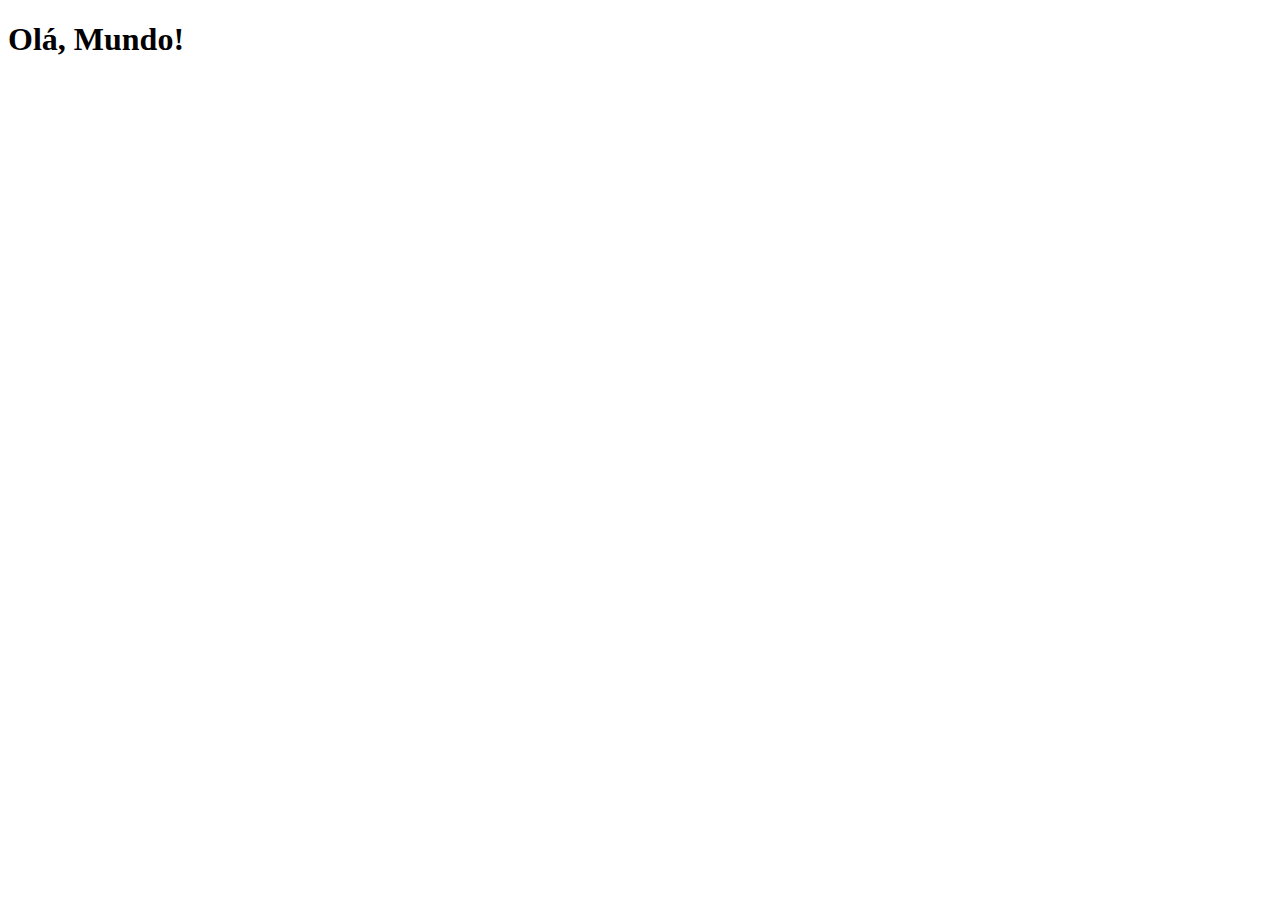
==== index.html @ 1206acc2 "first commit" ====
<!DOCTYPE html>
<html lang="pt-br">
<head>
    <meta charset="UTF-8">
    <meta http-equiv="X-UA-Compatible" content="IE=edge">
    <meta name="viewport" content="width=device-width, initial-scale=1.0">
    <title>Projeto Redes Sociais</title>
</head>
<body>
    <h1>Olá, Mundo!</h1>
</body>
</html>
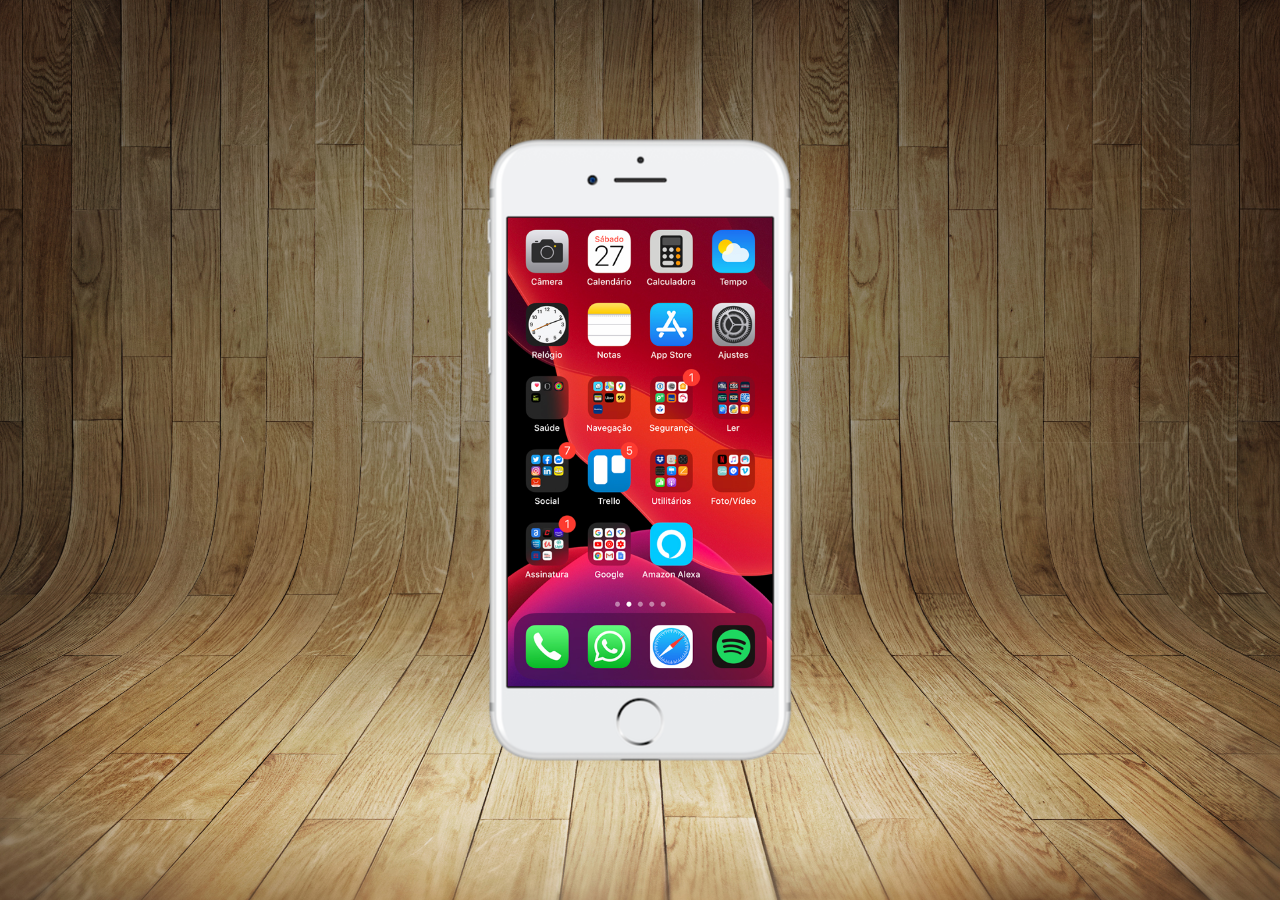
==== commit 1f7ee3f1: "created home screen" ====
--- a/index.html
+++ b/index.html
@@ -5,8 +5,15 @@
     <meta http-equiv="X-UA-Compatible" content="IE=edge">
     <meta name="viewport" content="width=device-width, initial-scale=1.0">
     <title>Projeto Redes Sociais</title>
+
+    <link rel="stylesheet" href="estilo/style.css">
 </head>
 <body>
-    <h1>Olá, Mundo!</h1>
+    <div id="smartphone-parent">
+        <div id="smartphone-child">
+            
+            <iframe src="home.html" name="tela" id="tela" frameborder="0"></iframe>    
+        </div>
+    </div>
 </body>
 </html>--- a/estilo/style.css
+++ b/estilo/style.css
@@ -0,0 +1,38 @@
+@charset "UTF-8";
+
+*{
+    margin: 0px;
+    padding: 0px;
+    font-family: Arial, Helvetica, sans-serif;
+}
+html, body {
+    height: 100vh;
+    width: 100vw;
+}
+
+body {
+    background: black url('../imagens/fundo-madeira.jpg') center top no-repeat fixed;
+    background-size: cover;
+}
+#smartphone-parent {
+    position: relative;
+    height: 100vh;
+    width: 100vw;
+} 
+ #smartphone-child {
+    position: absolute;
+    width: 311px;
+    height: 627px;
+    background: url('../imagens/frame-iphone.png') ;
+    top: 50%;
+    left: 50%;
+    transform: translate(-50%, -50%)
+}
+
+iframe#tela {
+    position: relative;
+    top: 81px;
+    left: 23px;
+    width: 265px;
+    height: 469px;
+}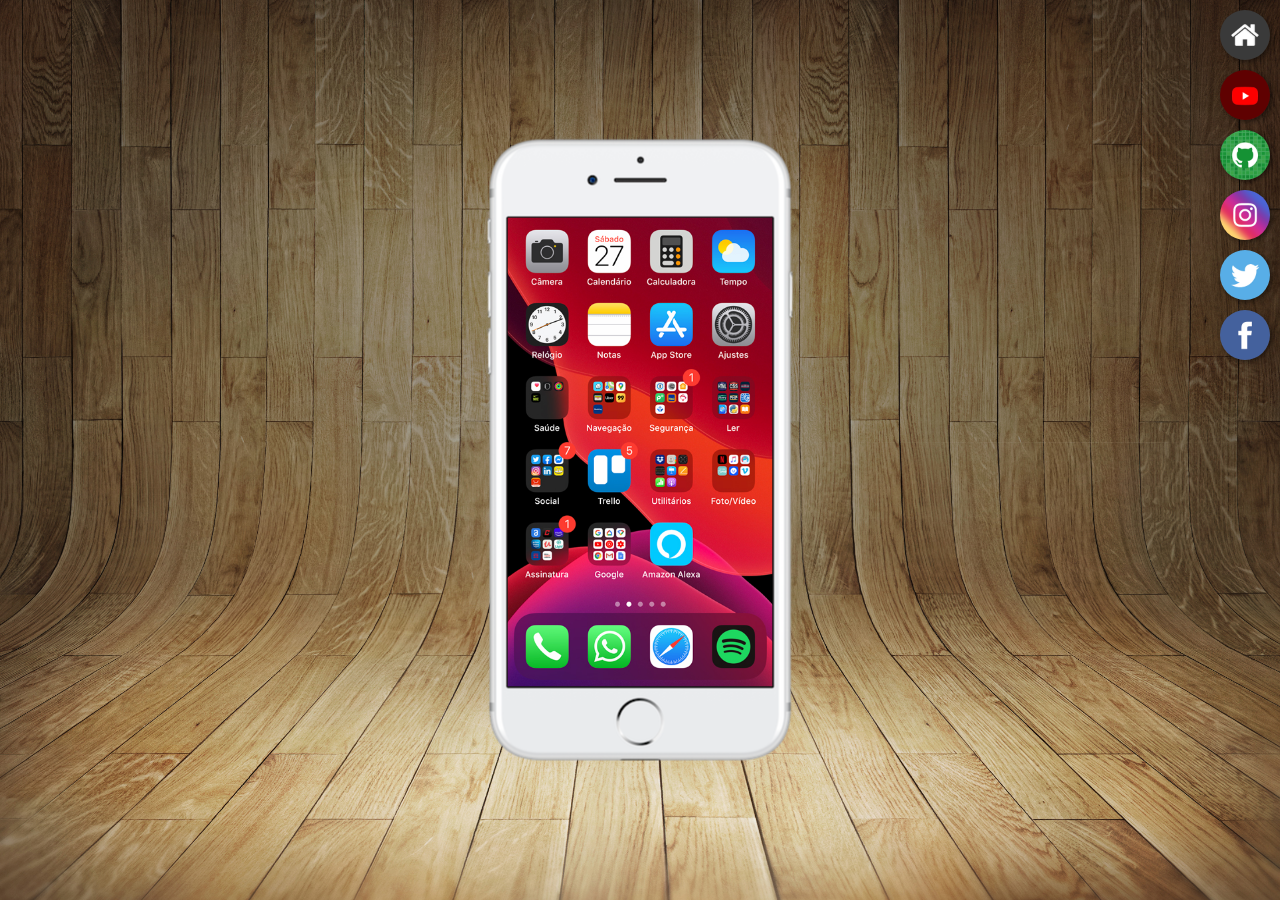
==== commit a77678de: "created buttons on right side page" ====
--- a/index.html
+++ b/index.html
@@ -9,11 +9,30 @@
     <link rel="stylesheet" href="estilo/style.css">
 </head>
 <body>
-    <div id="smartphone-parent">
+    <main>
         <div id="smartphone-child">
-            
             <iframe src="home.html" name="tela" id="tela" frameborder="0"></iframe>    
         </div>
-    </div>
+        <section id="redes-sociais">
+            <a href="#" target="tela">
+                <img src="imagens/logo-home.jpg" alt="Home">
+            </a>
+            <a href="#" target="tela">
+                <img src="imagens/logo-youtube.jpg" alt="YouTube">
+            </a>
+            <a href="#" target="tela">
+                <img src="imagens/logo-github.jpg" alt="GitHub">
+            </a>
+            <a href="#" target="tela">
+                <img src="imagens/logo-instagram.jpg" alt="Instagram">
+            </a>
+            <a href="#" target="tela">
+                <img src="imagens/logo-twitter.jpg" alt="Twitter">
+            </a>
+            <a href="#" target="tela">
+                <img src="imagens/logo-facebook.jpg" alt="">
+            </a>
+        </section>
+    </main>
 </body>
 </html>--- a/estilo/style.css
+++ b/estilo/style.css
@@ -14,7 +14,7 @@
     background: black url('../imagens/fundo-madeira.jpg') center top no-repeat fixed;
     background-size: cover;
 }
-#smartphone-parent {
+main {
     position: relative;
     height: 100vh;
     width: 100vw;
@@ -30,9 +30,30 @@
 }
 
 iframe#tela {
-    position: relative;
+    position: absolute;
     top: 81px;
     left: 23px;
     width: 265px;
     height: 469px;
+}
+
+section#redes-sociais {
+    position: absolute;
+    right: 0px;
+}
+
+section#redes-sociais img {
+    display: block;
+    width: 50px;
+    margin: 10px;
+    border-radius: 50%;
+    box-shadow: 2px 2px 5px rgba(0, 0, 0, 0.466);
+    box-sizing: border-box;
+}
+
+section#redes-sociais img:hover {
+    border: 2px solid rgba(255, 255, 255, 0.603);
+    transform: translate(-3px, -3px);
+    box-shadow: 5px 5px 10px rgba(0, 0, 0, 0.473);
+    transition: transform .5s, border .8s;
 }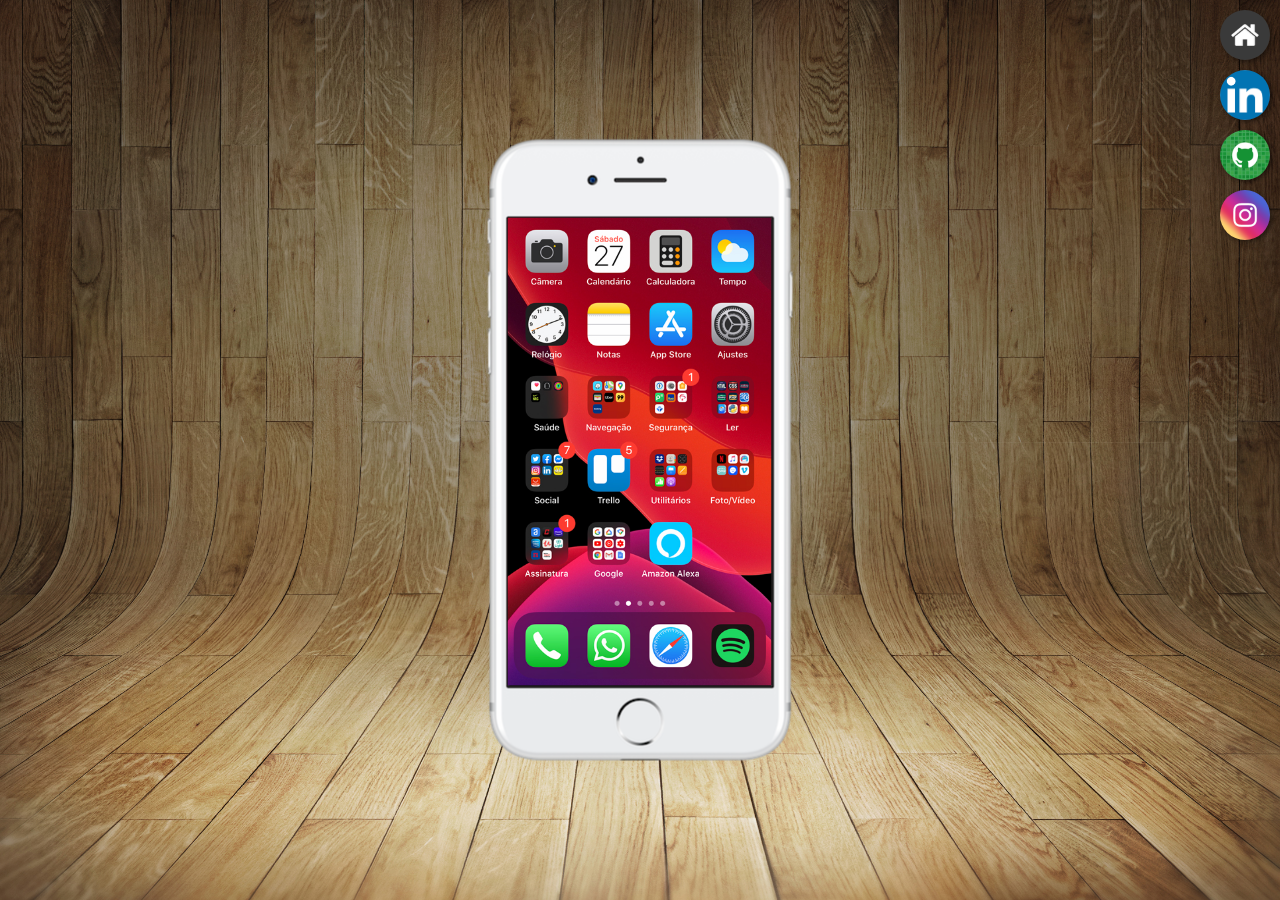
==== commit b90fae91: "Project completed with my social networks" ====
--- a/index.html
+++ b/index.html
@@ -6,6 +6,7 @@
     <meta name="viewport" content="width=device-width, initial-scale=1.0">
     <title>Projeto Redes Sociais</title>
 
+    <link rel="shortcut icon" href="favicon.ico" type="image/x-icon">
     <link rel="stylesheet" href="estilo/style.css">
 </head>
 <body>
@@ -14,23 +15,17 @@
             <iframe src="home.html" name="tela" id="tela" frameborder="0"></iframe>    
         </div>
         <section id="redes-sociais">
-            <a href="#" target="tela">
+            <a href="home.html" target="tela">
                 <img src="imagens/logo-home.jpg" alt="Home">
             </a>
-            <a href="#" target="tela">
-                <img src="imagens/logo-youtube.jpg" alt="YouTube">
+            <a href="linkedin.html" target="tela">
+                <img src="imagens/logo-linkedin.png" alt="LinkedIn">
             </a>
-            <a href="#" target="tela">
+            <a href="github.html" target="tela">
                 <img src="imagens/logo-github.jpg" alt="GitHub">
             </a>
-            <a href="#" target="tela">
+            <a href="instagram.html" target="tela">
                 <img src="imagens/logo-instagram.jpg" alt="Instagram">
-            </a>
-            <a href="#" target="tela">
-                <img src="imagens/logo-twitter.jpg" alt="Twitter">
-            </a>
-            <a href="#" target="tela">
-                <img src="imagens/logo-facebook.jpg" alt="">
             </a>
         </section>
     </main>
--- a/estilo/style.css
+++ b/estilo/style.css
@@ -32,9 +32,9 @@
 iframe#tela {
     position: absolute;
     top: 81px;
-    left: 23px;
-    width: 265px;
-    height: 469px;
+    left: 22.5px;
+    width: 264px;
+    height: 468px;
 }
 
 section#redes-sociais {
